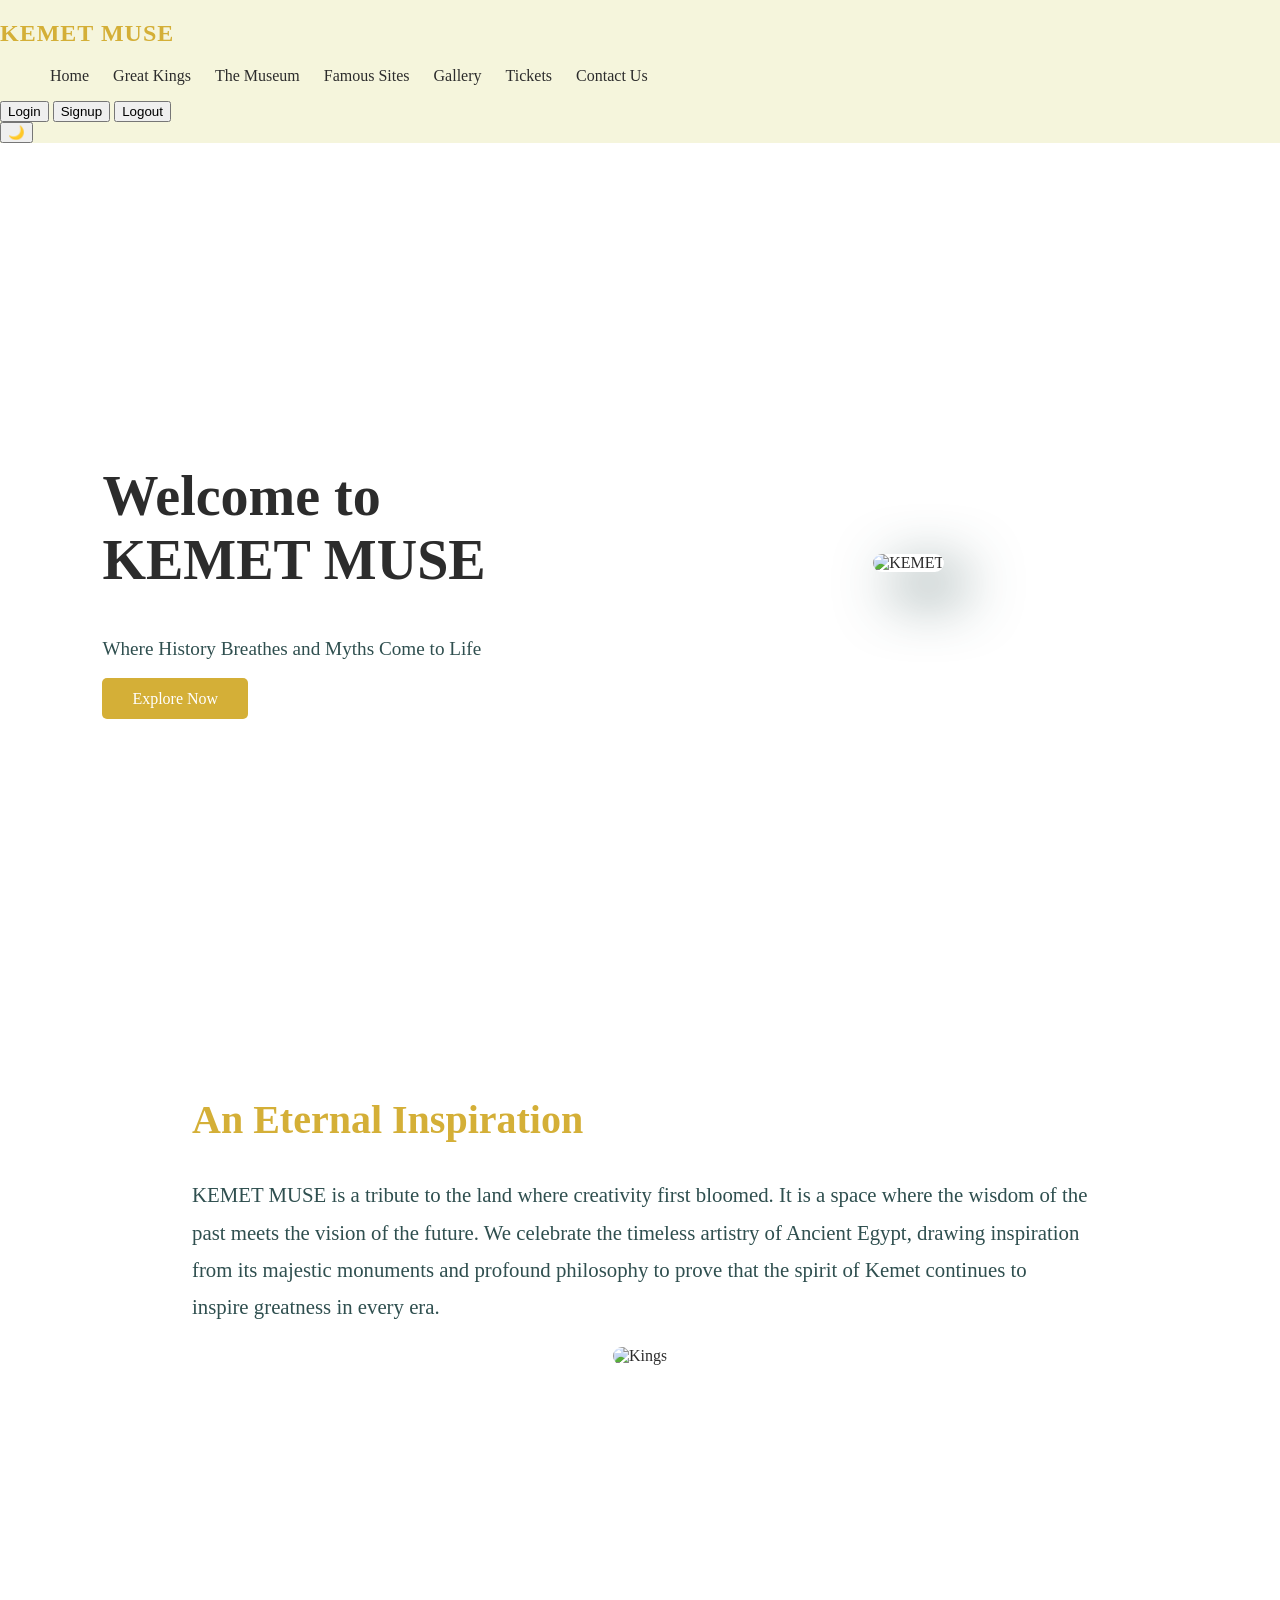
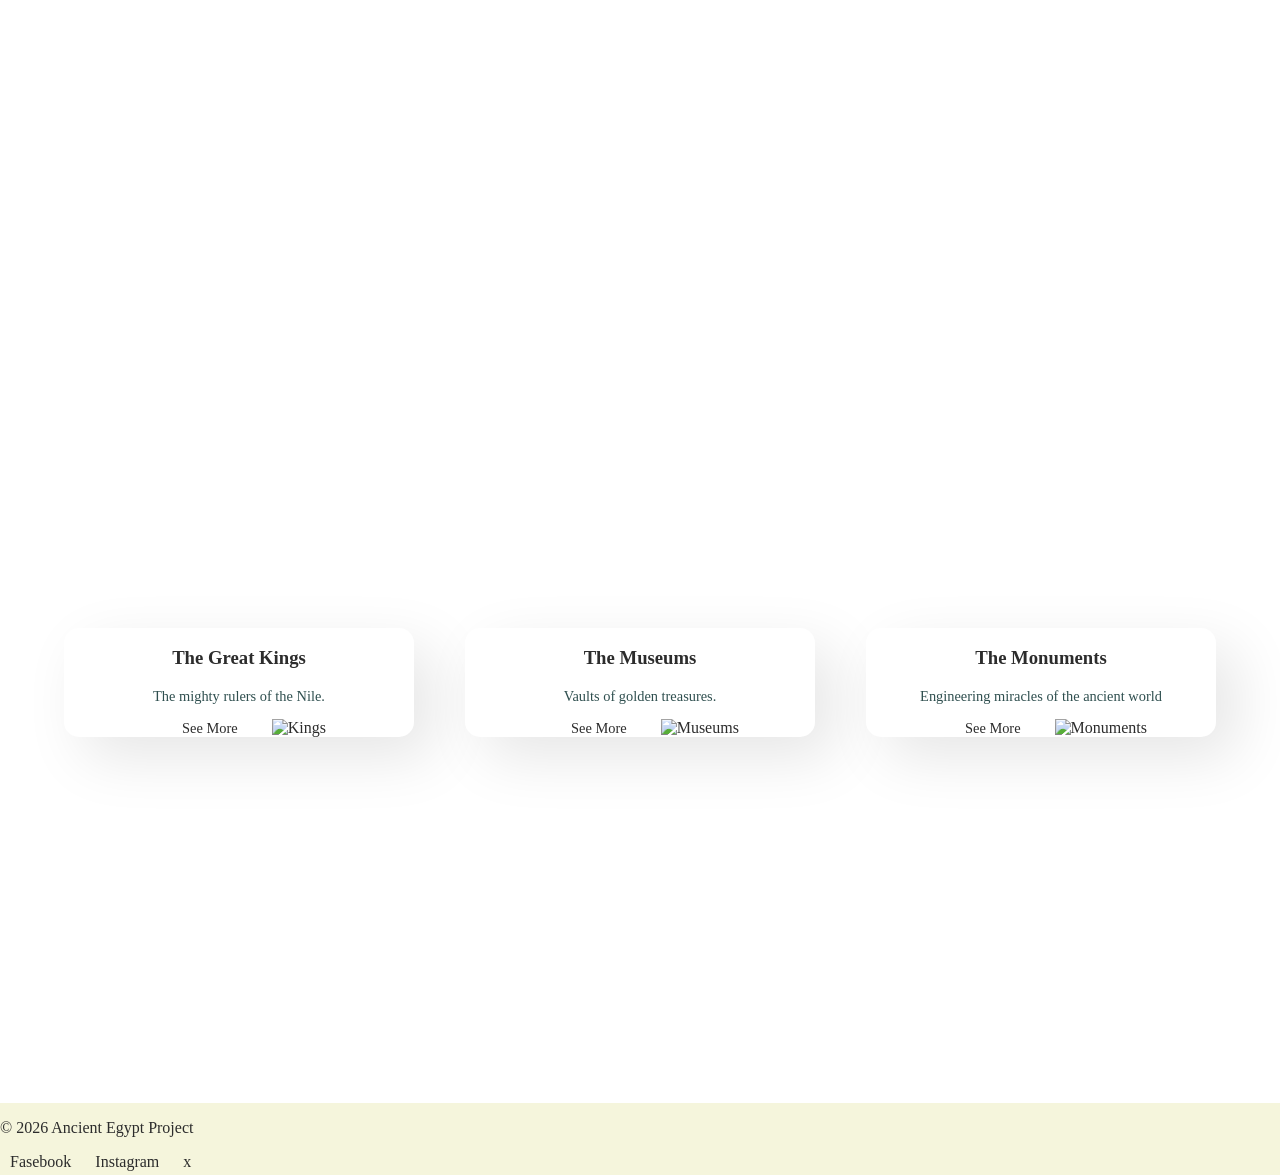
==== index.html @ 9dde237f "Add files via upload" ====
<!DOCTYPE html>
<html lang="en" dir="ltr">

<head>
  <meta charset="UTF-8">
  <title>Kings of Ancient Egypt</title>
  <link rel="preconnect" href="https://fonts.googleapis.com">
  <link rel="preconnect" href="https://fonts.gstatic.com" crossorigin>
  <link href="https://fonts.googleapis.com/css2?family=Montserrat:ital,wght@0,100..900;1,100..900&display=swap"
    rel="preconnect" href="https://fonts.googleapis.com">
  <link rel="preconnect" href="https://fonts.gstatic.com" crossorigin>
  <link href="https://fonts.googleapis.com/css2?family=Cinzel+Decorative:wght@400;700;900&display=swap"
    rel="stylesheet">

  <link rel="stylesheet" href="https://cdnjs.cloudflare.com/ajax/libs/font-awesome/6.5.0/css/all.min.css">
  
  <link rel="stylesheet" href="./css/navbar-auth.css">
  <link rel="stylesheet" href="./css/global.css">
  <style>
    :root {
      --bg: #F5F5DC;
      --card: #FFFFFF;
      --text: #2C2C2C;
      --accent: #D4AF37;
      --secondary: #2F4F4F;
      --nav: #ffffff;
      --btn: #333;
      --btn-text: #fff;
    }

    body {
      margin: 0;
      background: var(--bg);
      color: var(--text);
      transition: 0.3s;
    }



    #logo,
    #name {
      font-size: 24px;
      color: var(--accent);
      letter-spacing: 1px;
    }

    a {
      padding: 5px 10px;
      text-decoration: none;
      border-radius: 35px;
      color: var(--text);
    }

    a:hover {
      color: var(--accent);
    }

    #t-btn {
      background-color: var(--btn);
      color: var(--btn-text);
      border: none;
      padding: 8px 15px;
      border-radius: 20px;
    }

    #t-btn:hover {
      background-color: var(--accent);
    }

    #sec1 {
      display: flex;
      justify-content: space-between;
      align-items: center;
      padding: 60px 8%;
      background-color: var(--card);
      min-height: 80vh;
    }

    #sec1-content {
      flex: 1;
    }

    #sec1-content h1 {
      font-size: 3.5rem;
      color: var(--text);
    }

    #sec1-content p {
      font-size: 1.2rem;
      color: var(--secondary);
      margin-bottom: 30px;
    }

    #sec1-btn {
      padding: 12px 30px;
      background-color: var(--accent);
      color: var(--card);
      text-decoration: none;
      border-radius: 5px;
    }

    #sec1-btn:hover {
      background-color: var(--secondary);
      color: var(--text);
    }

    #sec1-image {
      flex: 1;
      text-align: center;
    }

    #sec1-image img {
      max-width: 100%;
      border-radius: 20px;
      box-shadow: 20px 20px 60px var(--secondary);
    }

    #sec2 {
      align-items: center;
      padding: 80px 15%;
      background-color: var(--card);
      min-height: 80vh;
    }

    #sec2 h2 {
      font-size: 2.5rem;
      color: var(--accent);
      align-items: center;
    }

    #sec2 p {
      font-size: 1.3rem;
      line-height: 1.8;
      color: var(--secondary);
    }

    #sec2-image {
      flex: 1;
      text-align: center;
    }

    #sec2-image img {
      max-width: 100%;
      border-radius: 20px;
    }

    #sec3 {
      display: flex;
      align-items: center;
      justify-content: space-between;
      padding: 60px 5%;
      background-color: var(--card);
      min-height: 80vh;
    }

    #card {
      background-color: var(--card);
      border-radius: 15px;
      width: 350px;
      overflow: hidden;
      box-shadow: 20px 20px 60px rgba(0, 0, 0, 0.1);
      text-align: center;
      padding: 0;
    }

    #card:hover {
      box-shadow: 20px 20px 60px var(--accent);
      transform: translateY(-10px);
    }

    #card img {
      width: 100%;
      height: 200px;
    }

    #card h3 {
      color: var(--text);
    }

    #card p {
      font-size: 0.9rem;
      color: var(--secondary);
    }

    #card a {
      color: var(--text);
      padding: 30px;
      font-size: 0.9rem;
    }

    #card a:hover {
      color: var(--accent);
    }


  </style>

</head>

<body>

  <header>
    <nav class="navbar">
      <h1 id="name">KEMET MUSE</h1>


      <ul class="nav-links">
        <a href="index.html">Home</a>
        <a href="great_kings.html">Great Kings</a>
        <a href="museum.html" class="Active">The Museum</a>
        <a href="famous-sites.html">Famous Sites</a>
        <a href="gallery.html">Gallery</a>
        <a href="tickets.html">Tickets</a>
        <a href="contact_us.html">Contact Us</a>
      </ul>
      <div class="auth-area">
        <span id="navUser"></span>
        <button id="loginNav">Login</button>
        <button id="signupNav">Signup</button>
        <button id="logoutNav">Logout</button>
      </div>
      <button class="theme-btn" onclick="toggleTheme()">🌙</button>
    </nav>

  </header>


  <main>
    <section id="sec1">
      <div id="sec1-content">
        <h1>Welcome to <br> KEMET MUSE</h1>
        <p>Where History Breathes and Myths Come to Life</p>
        <a href="#sec2" id="sec1-btn">Explore Now</a>
      </div>
      <div id="sec1-image">
        <img src="media/ts1.jpeg" alt="KEMET" width="2000PX ">
      </div>
    </section>

    <section id="sec2">
      <h2>An Eternal Inspiration</h2>
      <P>
        KEMET MUSE is a tribute to the land where creativity first bloomed.
        It is a space where the wisdom of the past meets the vision of the future.
        We celebrate the timeless artistry of Ancient Egypt,
        drawing inspiration from its majestic monuments and profound philosophy to prove that the spirit of Kemet
        continues to inspire greatness in every era.
      </P>
      <div id="sec2-image">
        <a href="#sec3">
          <img src="media/ts2.jpeg" alt="Kings" height="400px">
        </a>
      </div>
    </section>

    <section id="sec3">
      <div id="card">
        <h3>The Great Kings</h3>
        <p>The mighty rulers of the Nile.</p>
        <a href="great_kings.html">See More</a>
        <img src="media/ts3.jpeg" alt="Kings">

      </div>


      <div id="card">
        <h3>The Museums</h3>
        <p>Vaults of golden treasures.</p>
        <a href="museum.html">See More</a>
        <img src="media/ts4.jpeg" alt="Museums">
      </div>


      <div id="card">

        <h3>The Monuments</h3>
        <p>Engineering miracles of the ancient world</p>
        <a href="monuments.html">See More</a>
        <img src="media/ts5.jpeg" alt="Monuments">
      </div>

    </section>
  </main>


  <footer>
    <p> © 2026 Ancient Egypt Project
    </p>
    <div>
      <a href="https://Fasebook.com//">Fasebook</a>
      <a href="https://Instagram.com//">Instagram</a>
      <a href="https://X.com//">x</a>
    </div>
  </footer>
  
  <script src="js/auth.js"></script>


  <script src="js/main.js">;</script>

</body>

</html>
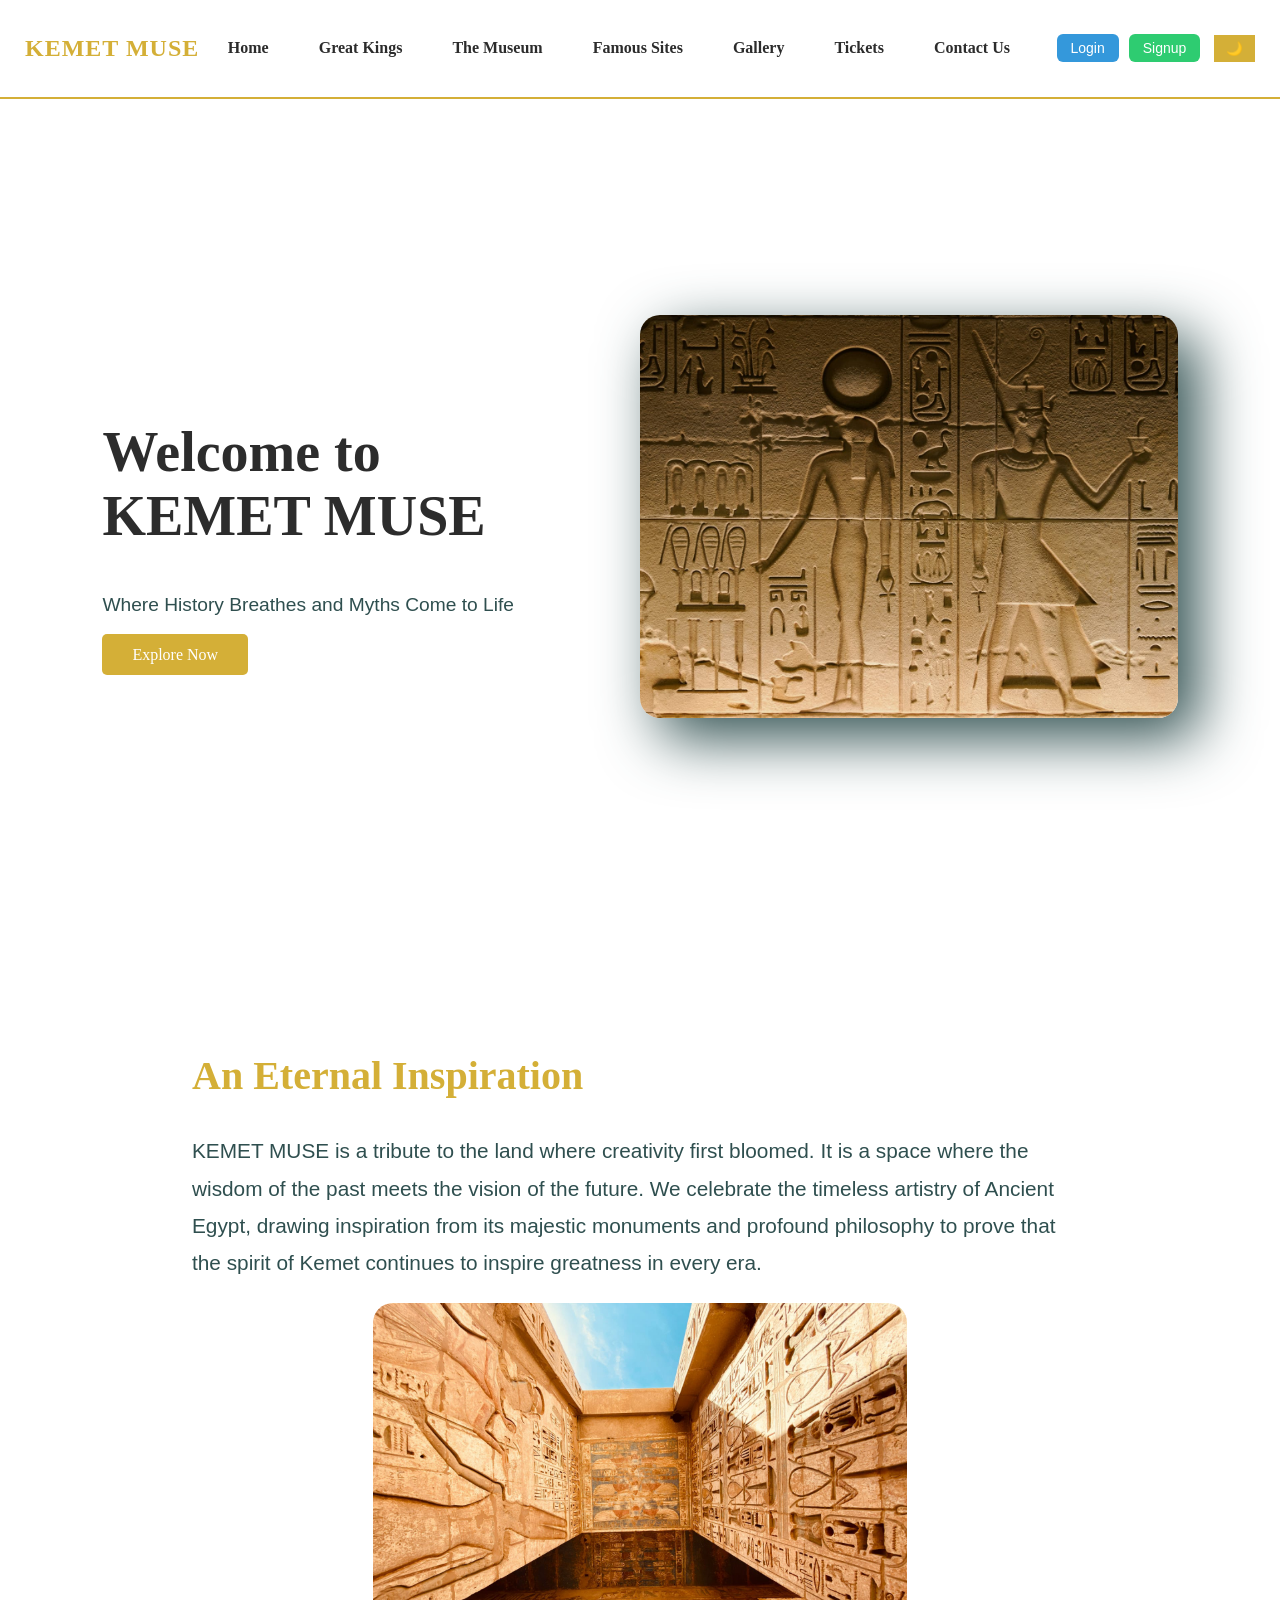
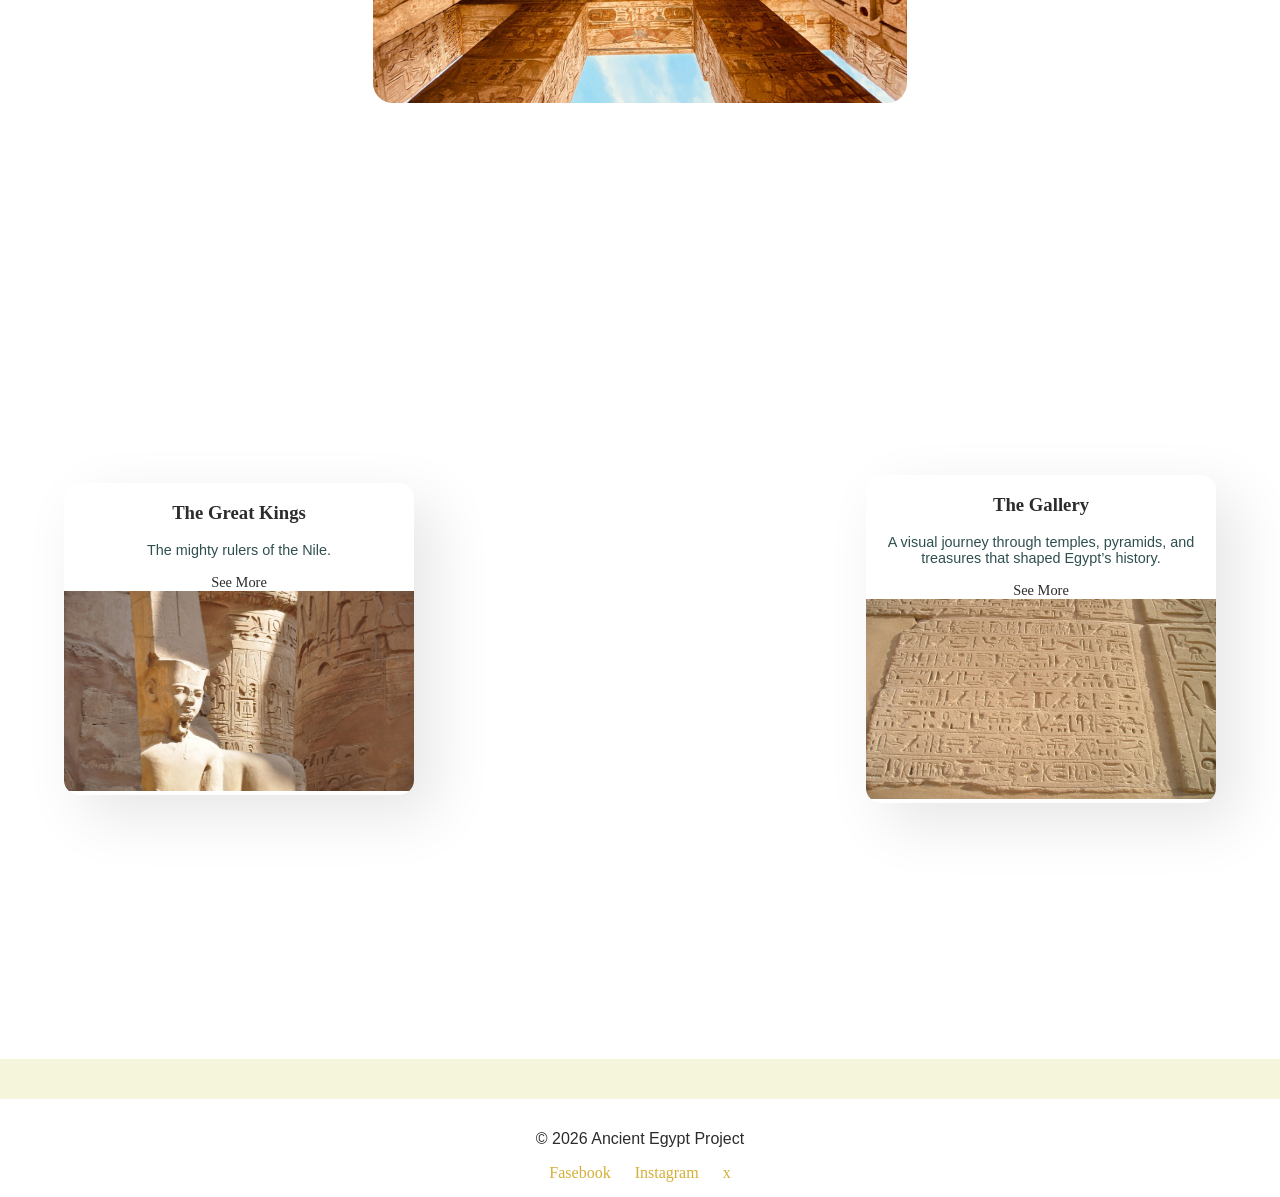
==== commit 67fabb67: "Update index.html" ====
--- a/index.html
+++ b/index.html
@@ -262,21 +262,14 @@
 
       </div>
 
-
-      <div id="card">
-        <h3>The Museums</h3>
-        <p>Vaults of golden treasures.</p>
-        <a href="museum.html">See More</a>
-        <img src="media/ts4.jpeg" alt="Museums">
-      </div>
-
-
-      <div id="card">
-
-        <h3>The Monuments</h3>
-        <p>Engineering miracles of the ancient world</p>
-        <a href="monuments.html">See More</a>
-        <img src="media/ts5.jpeg" alt="Monuments">
+     <div id="card">
+
+        <h3>The Gallery</h3>
+        <p>A visual journey through temples, pyramids, and treasures that shaped Egypt’s history.</p>
+
+        </p>
+        <a href="gallery.html">See More</a>
+        <img src="media/ts5.jpeg" alt="Gallery">
       </div>
 
     </section>
@@ -300,4 +293,4 @@
 
 </body>
 
-</html>+</html>
--- a/css/global.css
+++ b/css/global.css
@@ -0,0 +1,174 @@
+:root {
+  --bg: #F5F5DC;
+  --card: #FFFFFF;
+  --text: #2C2C2C;
+  --accent: #8B4513;
+  --secondary: #2F4F4F;
+}
+
+body.dark {
+  --bg: #121212;
+  --card: #1E1E1E;
+  --text: #E0E0E0;
+  --accent: #D4AF37;
+  --secondary: #A0A0A0;
+}
+
+body {
+  margin: 0;
+  background: var(--bg);
+  color: var(--text);
+  transition: 0.3s;
+}
+
+h1,
+h2,
+h3,
+h4,
+h5,
+h6 {
+  font-family: "Cinzel Decorative", serif;
+}
+
+p {
+  font-family: "Montserrat", sans-serif;
+}
+
+.navbar {
+  display: flex;
+  justify-content: space-between;
+  align-items: center;
+  padding: 15px 25px;
+  background: var(--card);
+  border-bottom: 2px solid var(--accent);
+}
+
+.logo {
+  font-weight: bold;
+  font-size: 18px;
+}
+
+.nav-links {
+  list-style: none;
+  display: flex;
+  gap: 20px;
+  padding: 0;
+  margin: 0;
+}
+
+.nav-links a {
+  text-decoration: none;
+  color: var(--text);
+  font-weight: bold;
+}
+
+.theme-btn {
+  background: var(--accent);
+  border: none;
+  padding: 6px 12px;
+  cursor: pointer;
+}
+
+footer {
+  text-align: center;
+  padding: 15px;
+  background: var(--card);
+  margin-top: 40px;
+}
+
+nav a {
+  text-decoration: none;
+  padding: 8px 15px;
+  border-radius: 5px;
+}
+
+nav a:hover {
+  color: #D4AF37;
+  /* اللون الذهبي عند الوقوف */
+  transition: 0.3s ease;
+  /* حركة ناعمة للتغيير */
+}
+footer a {
+    color: #D4AF37;   /* اللون الذهبي */
+    text-decoration: none;
+}
+
+footer a:hover {
+    color: #b8952e;   /* درجة أغمق للهوفر */
+}
+.user-area {
+  display: flex;
+  align-items: center;
+  gap: 10px;
+}
+
+.user-area button {
+  background: var(--accent);
+  color: var(--card);
+  border: none;
+  padding: 6px 12px;
+  cursor: pointer;
+  border-radius: 6px;
+}
+
+.user-area span {
+  font-weight: bold;
+}
+
+.auth-area {
+  display: flex;
+  align-items: center;
+  gap: 10px;
+}
+
+#navUser {
+  color: #f5c542;
+  font-weight: bold;
+  margin-right: 8px;
+  font-size: 14px;
+}
+
+.auth-area button {
+  padding: 6px 14px;
+  border: none;
+  border-radius: 6px;
+  font-size: 14px;
+  cursor: pointer;
+  transition: 
+    background-color 0.3s ease,
+    transform 0.2s ease,
+    box-shadow 0.2s ease;
+}
+
+#loginNav {
+  background-color: #3498db;
+  color: white;
+}
+
+#loginNav:hover {
+  background-color: #2c80b4;
+  transform: translateY(-2px);
+  box-shadow: 0 4px 8px rgba(0,0,0,0.2);
+}
+
+#signupNav {
+  background-color: #2ecc71;
+  color: white;
+}
+
+#signupNav:hover {
+  background-color: #27ae60;
+  transform: translateY(-2px);
+  box-shadow: 0 4px 8px rgba(0,0,0,0.2);
+}
+
+#logoutNav {
+  background-color: #e74c3c;
+  color: white;
+}
+
+#logoutNav:hover {
+  background-color: #c0392b;
+  transform: translateY(-2px);
+  box-shadow: 0 4px 8px rgba(0,0,0,0.2);
+}
